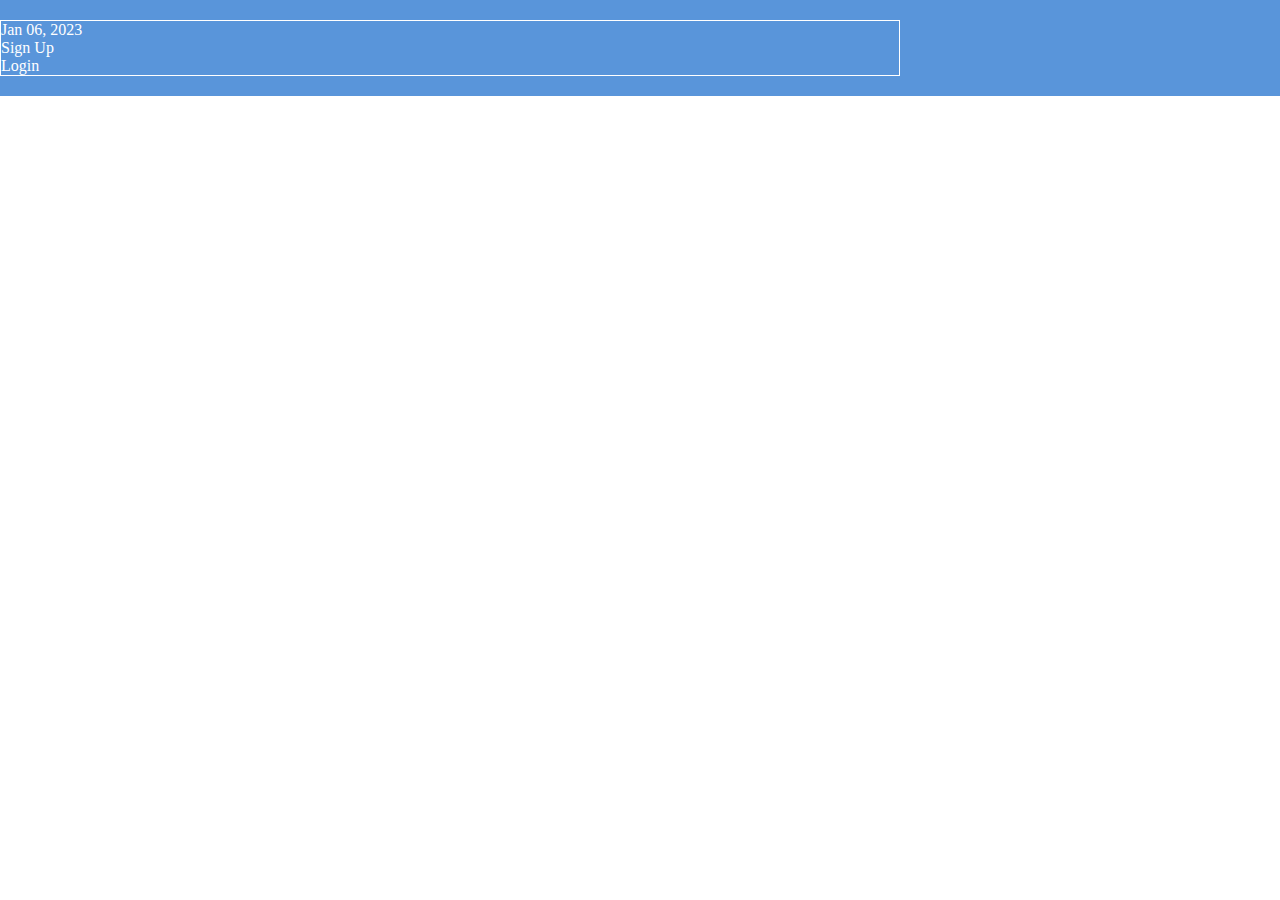
==== flexbox.html @ 78f6c59b "setup html project with some basic css and add some images" ====
<!DOCTYPE html>
<html lang="en">
    <head>
        <meta charset="UTF-8" />
        <title>Learning flexbox</title>
        <link rel="stylesheet" href="style.css" />
    </head>
    <body>
        <div class="menu-container">
            <div class="menu">
                <div class="date">Jan 06, 2023</div>
                <div class="signup">Sign Up</div>
                <div class="login">Login</div>
            </div>
        </div>
    </body>
</html>
---- style.css ----
* {
    margin: 0;
    padding: 0;
    box-sizing: border-box;
}

.menu-container {
    color: #fff;
    background-color: #5995da; /* Blue */
    padding: 20px 0;
}

.menu {
    border: 1px solid #fff; /* For debugging */
    width: 900px;
}
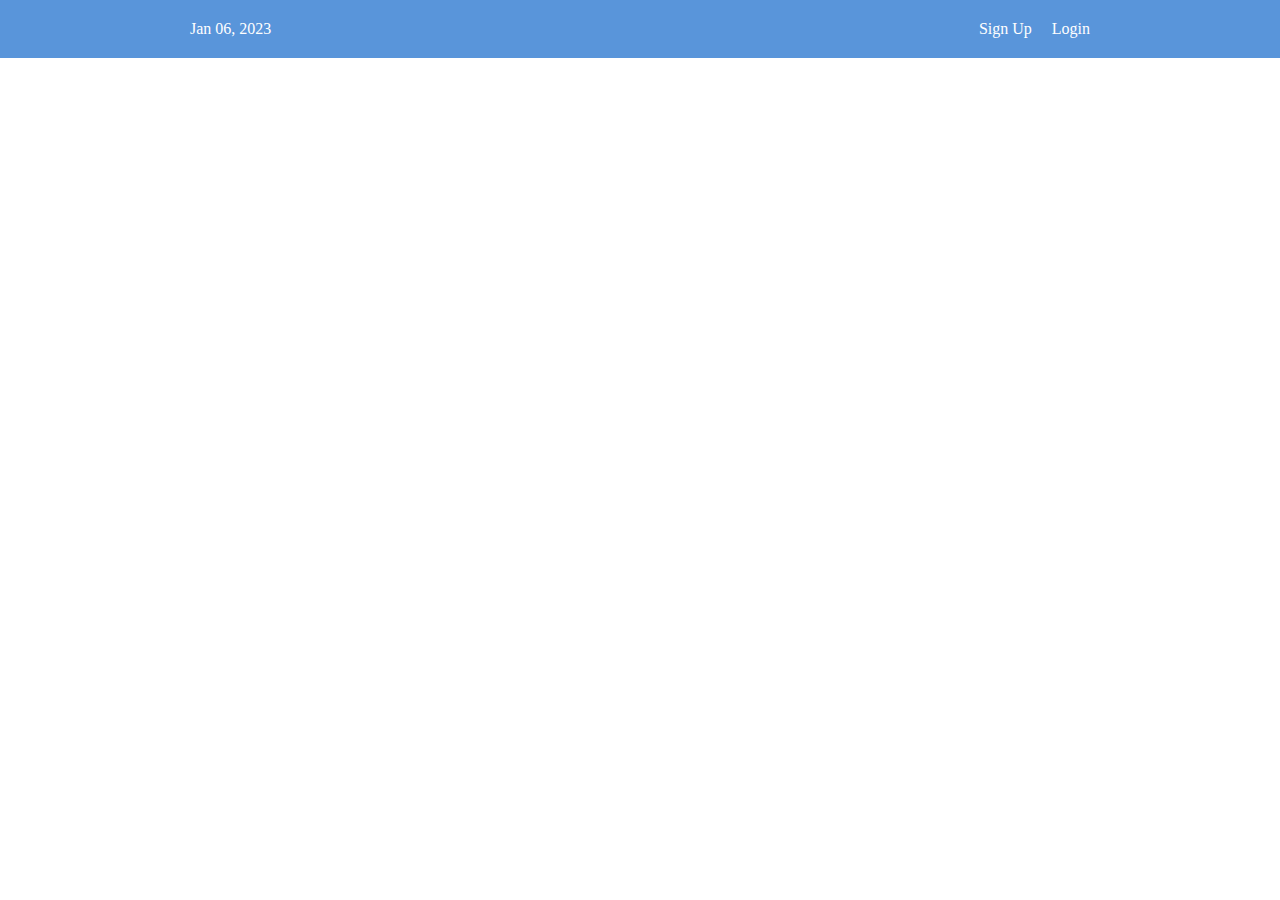
==== commit c53ff6cc: "Create a menu using nested flex containers" ====
--- a/flexbox.html
+++ b/flexbox.html
@@ -9,8 +9,10 @@
         <div class="menu-container">
             <div class="menu">
                 <div class="date">Jan 06, 2023</div>
-                <div class="signup">Sign Up</div>
-                <div class="login">Login</div>
+                <div class="links">
+                    <div class="signup">Sign Up</div>
+                    <div class="login">Login</div>
+                </div>
             </div>
         </div>
     </body>
--- a/style.css
+++ b/style.css
@@ -6,11 +6,23 @@
 
 .menu-container {
     color: #fff;
-    background-color: #5995da; /* Blue */
+    background-color: #5995da;
     padding: 20px 0;
+    display: flex;
+    justify-content: center;
 }
 
 .menu {
-    border: 1px solid #fff; /* For debugging */
     width: 900px;
+    display: flex;
+    justify-content: space-between;
 }
+
+.links {
+    display: flex;
+    justify-content: space-between;
+}
+
+.login {
+    margin-left: 20px;
+}
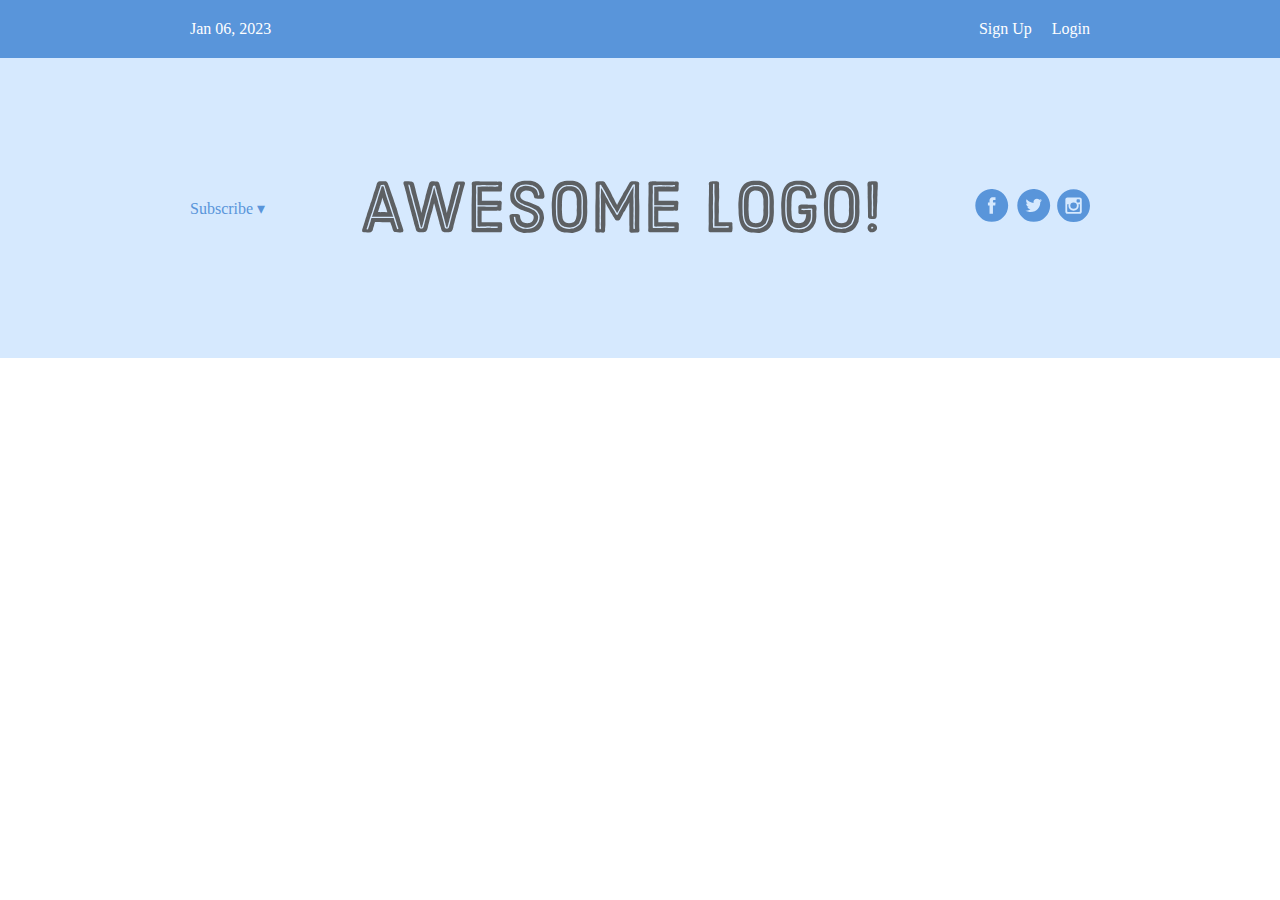
==== commit e5304544: "Setup a header and manage vertical (cross-axis) alignment using flexbox" ====
--- a/flexbox.html
+++ b/flexbox.html
@@ -15,5 +15,13 @@
                 </div>
             </div>
         </div>
+
+        <div class="header-container">
+            <div class="header">
+                <div class="subscribe">Subscribe &#9662;</div>
+                <div class="logo"><img src="images/awesome-logo.svg" /></div>
+                <div class="social"><img src="images/social-icons.svg" /></div>
+            </div>
+        </div>
     </body>
 </html>
--- a/style.css
+++ b/style.css
@@ -26,3 +26,18 @@
 .login {
     margin-left: 20px;
 }
+
+.header-container {
+    color: #5995da;
+    background-color: #d6e9fe;
+    display: flex;
+    justify-content: center;
+}
+
+.header {
+    width: 900px;
+    height: 300px;
+    display: flex;
+    justify-content: space-between;
+    align-items: center;
+}
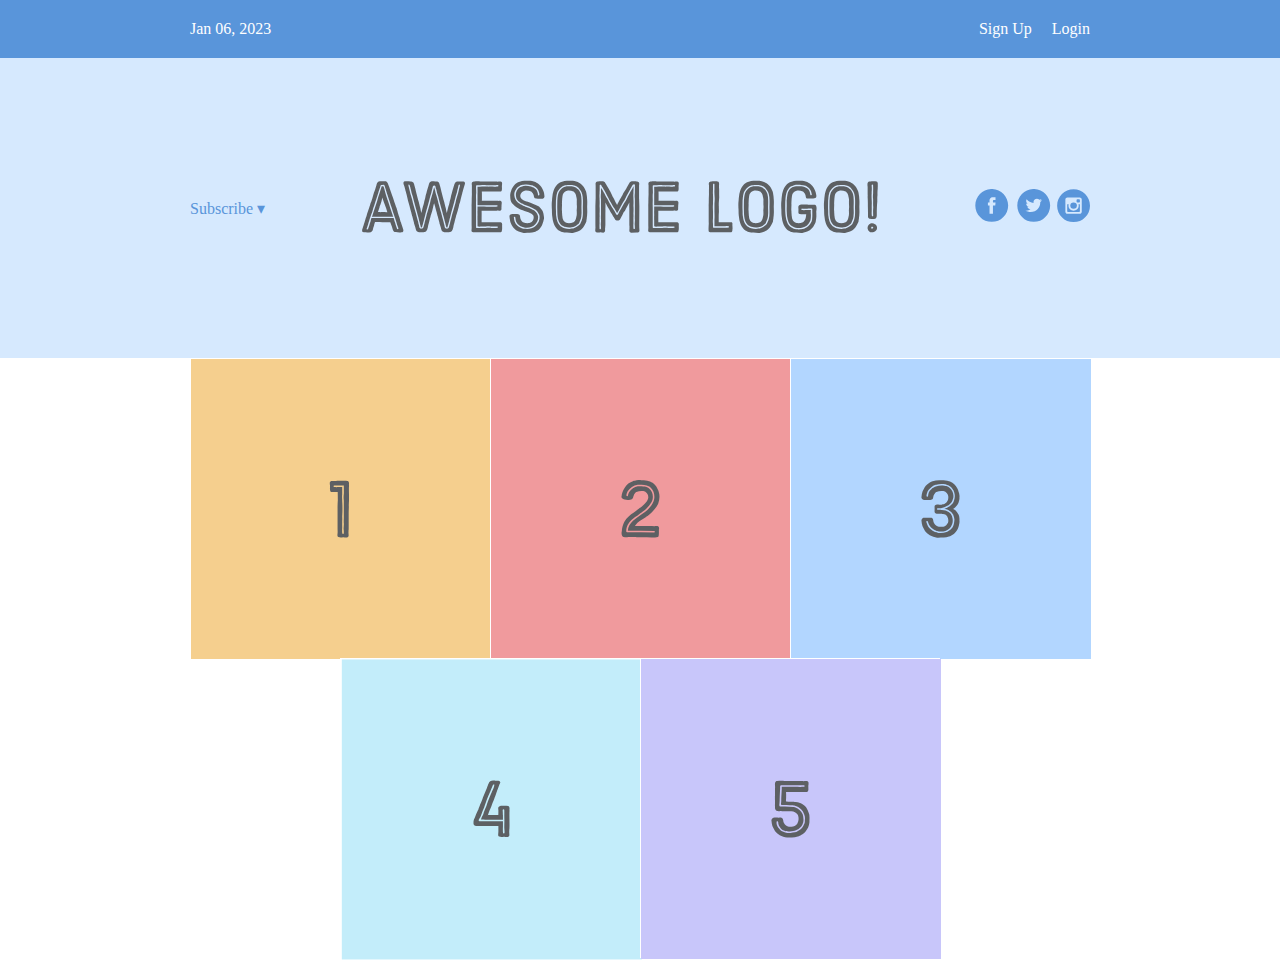
==== commit a9ba2fe3: "Manage overflow using flex-wrap to wrap elements when no more space is available" ====
--- a/flexbox.html
+++ b/flexbox.html
@@ -23,5 +23,25 @@
                 <div class="social"><img src="images/social-icons.svg" /></div>
             </div>
         </div>
+
+        <div class="photo-grid-container">
+            <div class="photo-grid">
+                <div class="photo-grid-item first-item">
+                    <img src="images/one.svg" />
+                </div>
+                <div class="photo-grid-item">
+                    <img src="images/two.svg" />
+                </div>
+                <div class="photo-grid-item">
+                    <img src="images/three.svg" />
+                </div>
+                <div class="photo-grid-item">
+                    <img src="images/four.svg" />
+                </div>
+                <div class="photo-grid-item last-item">
+                    <img src="images/five.svg" />
+                </div>
+            </div>
+        </div>
     </body>
 </html>
--- a/style.css
+++ b/style.css
@@ -41,3 +41,21 @@
     justify-content: space-between;
     align-items: center;
 }
+
+.photo-grid-container {
+    display: flex;
+    justify-content: center;
+}
+
+.photo-grid {
+    width: 900px;
+    display: flex;
+    justify-content: center;
+    flex-wrap: wrap;
+}
+
+.photo-grid-item {
+    border: 1px solid #fff;
+    width: 300px;
+    height: 300px;
+}
